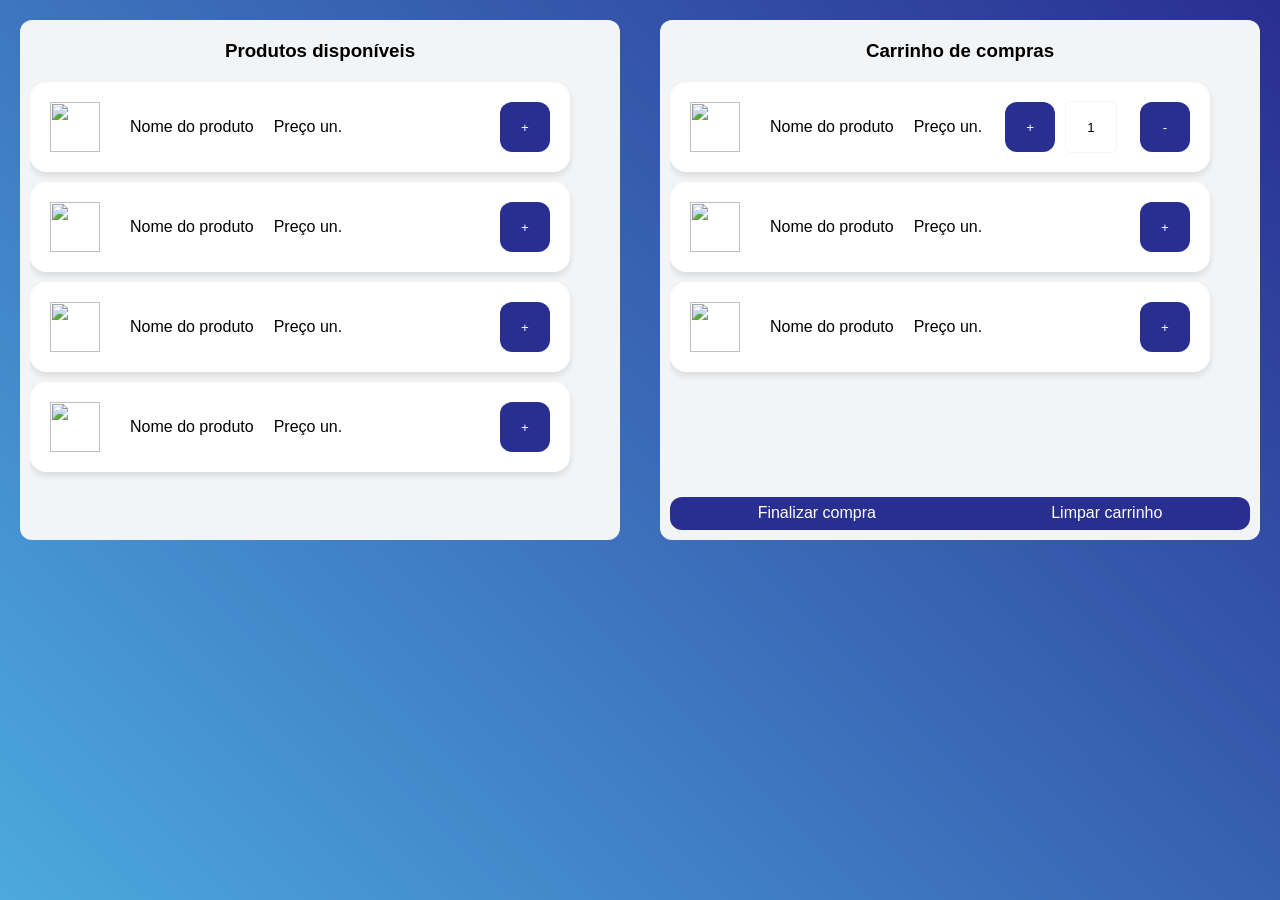
==== HTML/adicionar_produtos.html @ cd7b73a5 "Primeiro upload 1.0.0" ====
<!DOCTYPE html>
<html lang="pt-br">
<head>
    <meta charset="UTF-8">
    <meta name="viewport" content="width=device-width, initial-scale=1.0">
    <link rel="stylesheet" href="../CSS/adicionar_produto.css">
    <title>Adicionar produtos</title>
</head>
<body>

    <div class="produtos">
        <h3>Produtos disponíveis</h3>
        <div class="produtos-lista">
            <div class="produto">
                <img src="" alt="">
                <p>Nome do produto</p>
                <p>Preço un.</p>
                <button>+</button>
            </div>
            <div class="produto">
                <img src="" alt="">
                <p>Nome do produto</p>
                <p>Preço un.</p>
                <button>+</button>
            </div>
            <div class="produto">
                <img src="" alt="">
                <p>Nome do produto</p>
                <p>Preço un.</p>
                <button>+</button>
            </div>
            <div class="produto">
                <img src="" alt="">
                <p>Nome do produto</p>
                <p>Preço un.</p>
                <button>+</button>
            </div>
        </div>
    </div>

    <div class="carrinho">
        <h3>Carrinho de compras</h3>
        <div class="carrinho-lista">
            <div class="produto">
                <img src="" alt="">
                <p>Nome do produto</p>
                <p>Preço un.</p>
                <button>+</button>
                <input type="number" value="1" min="1">
                <button>-</button>
            </div>
            <div class="produto">
                <img src="" alt="">
                <p>Nome do produto</p>
                <p>Preço un.</p>
                <button>+</button>
            </div>
            <div class="produto">
                <img src="" alt="">
                <p>Nome do produto</p>
                <p>Preço un.</p>
                <button>+</button>
            </div>
        </div>
        <div class="options">
            <button>Finalizar compra</button>
            <button>Limpar carrinho</button>
        </div>
    </div>
    
</body>
</html>
---- CSS/adicionar_produto.css ----
*{
    margin: 0;
    padding: 0;
}
:root {
  --primary: #4CA9DF;
  --secondary: #292E91;
  --light-gray: #f3f4f6;
  --text: #1f2937;
}

body {
  font-family: "Segoe UI", Arial, sans-serif;
  display: flex;
  justify-content: center;
  flex-direction: row;
  background-image: linear-gradient(45deg, var(--primary), var(--secondary));
  background-repeat: no-repeat;
  height: 100vh;
}

.produtos{
    display: flex;
    flex-direction: column;
    align-items: center;
    justify-content: center;
    margin: 20px;
    height: 500px;
    width: 580px;
    background-color: var(--light-gray);
    padding: 10px;
    border-radius: 12px;
}
.produtos-lista{
    display: block;
    height: 100%;
    width: 100%;
    border-radius: 10px;
    overflow-y: scroll;
    overflow-x: hidden;
    scrollbar-color: var(--secondary) var(--light-gray);
}
.produtos h3{
    margin: 10px 10px;
}
.carrinho{
    display: flex;
    flex-direction: column;
    align-items: center;
    justify-content: center;
    margin: 20px;
    height: 500px;
    width: 580px;
    background-color: var(--light-gray);
    padding: 10px;
    border-radius: 12px;
}
.carrinho-lista{
    display: block;
    height: 100%;
    width: 100%;
    border-radius: 10px;
    overflow-y: scroll;
    overflow-x: hidden;
    scrollbar-color: var(--secondary) var(--light-gray);
    margin-bottom: 10px;
}
.carrinho h3{
    margin: 10px 10px;
}
.options{
    background-color: var(--secondary);
    color: white;
    width: 100%;
    display: flex;
    align-items: center;
    height: 40px;
    justify-content: space-around;
    border-radius: 12px;
    margin-top: auto;
}
.options button{
    background-color: transparent;
    color: white;
    border: none;
    cursor: pointer;
    font-size: 16px;
}

.produto{
    align-self: center;
    justify-self: center;
    display: flex;
    flex-direction: row;
    align-items: center;
    padding: 0 20px;
    background-color: white;
    border-radius: 16px;
    box-shadow: 0 4px 6px rgba(0, 0, 0, 0.1);
    margin: 10px 0px 10px 0px;
    height: 90px;
    width: 500px;
}
.produto input[type="number"]{
    width: 50px;
    height: 50px;
    border: 1px solid var(--light-gray);
    border-radius: 6px;
    text-align: center;
    margin: 0 10px;
    text-align: center;
}
input[type="number"]{
    -moz-appearance: textfield;
}
input[type="number"]::-webkit-inner-spin-button,
input[type="number"]::-webkit-outer-spin-button {
    -webkit-appearance: none;
    margin: 0;
}
.produto button{
    background-color: var(--secondary);
    color: white;
    border: none;
    width: 50px;
    height: 50px;
    cursor: pointer;
    border-radius: 12px;
    margin-left: auto;
}
.produto img{
    width: 50px;
    height: 50px;
    margin-right: 20px;
}
.produto p{
    margin: 0 10px;
}
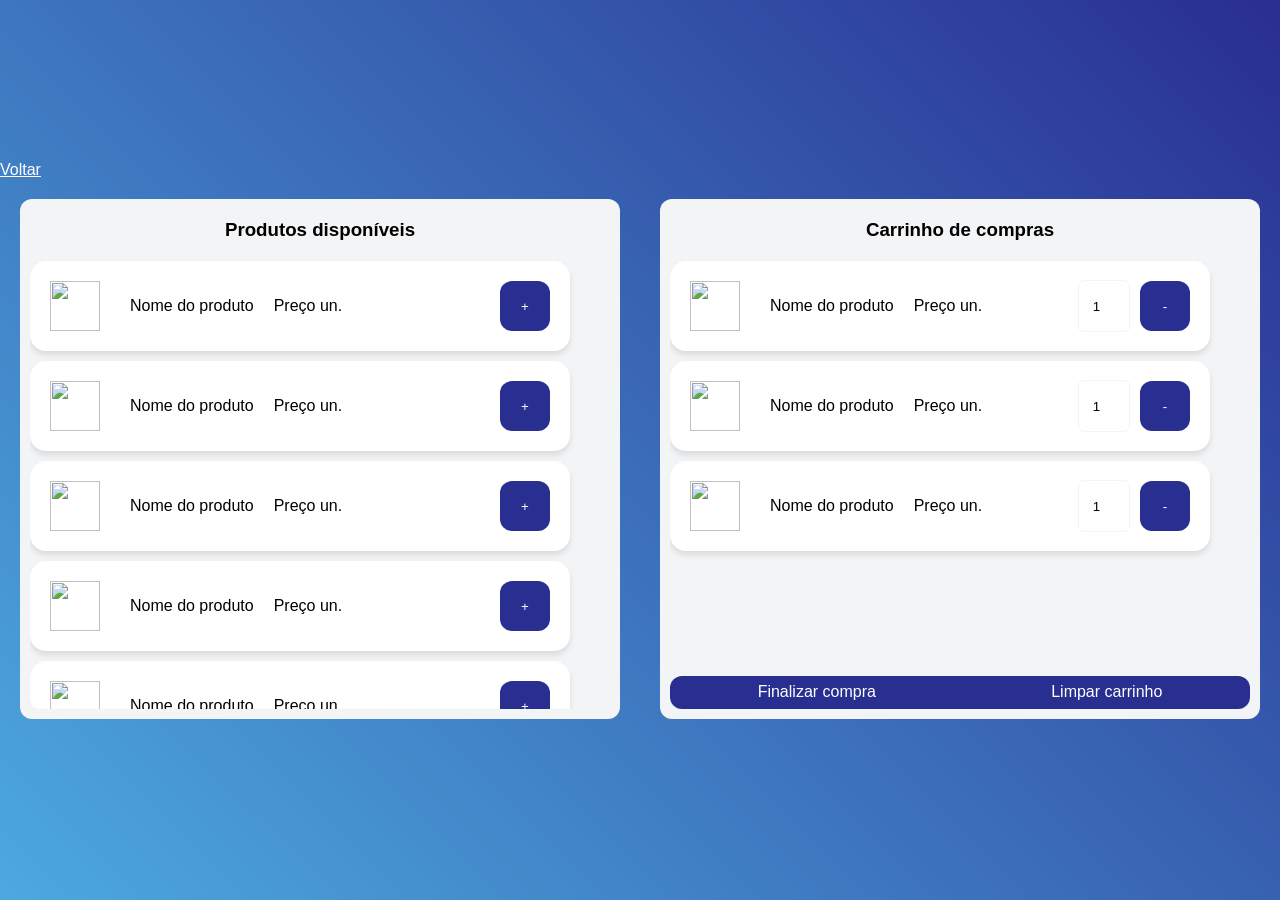
==== commit 58052b82: "Add files via upload" ====
--- a/HTML/adicionar_produtos.html
+++ b/HTML/adicionar_produtos.html
@@ -8,63 +8,92 @@
 </head>
 <body>
 
-    <div class="produtos">
-        <h3>Produtos disponíveis</h3>
-        <div class="produtos-lista">
-            <div class="produto">
-                <img src="" alt="">
-                <p>Nome do produto</p>
-                <p>Preço un.</p>
-                <button>+</button>
-            </div>
-            <div class="produto">
-                <img src="" alt="">
-                <p>Nome do produto</p>
-                <p>Preço un.</p>
-                <button>+</button>
-            </div>
-            <div class="produto">
-                <img src="" alt="">
-                <p>Nome do produto</p>
-                <p>Preço un.</p>
-                <button>+</button>
-            </div>
-            <div class="produto">
-                <img src="" alt="">
-                <p>Nome do produto</p>
-                <p>Preço un.</p>
-                <button>+</button>
+    <a href="../index.html" class="back">Voltar</a>
+
+    <div class="main">
+        <div class="produtos">
+            <h3>Produtos disponíveis</h3>
+            <div class="produtos-lista">
+                <div class="produto">
+                    <img src="" alt="">
+                    <p>Nome do produto</p>
+                    <p>Preço un.</p>
+                    <button class="add">+</button>
+                </div>
+                <div class="produto">
+                    <img src="" alt="">
+                    <p>Nome do produto</p>
+                    <p>Preço un.</p>
+                    <button class="add">+</button>
+                </div>
+                <div class="produto">
+                    <img src="" alt="">
+                    <p>Nome do produto</p>
+                    <p>Preço un.</p>
+                    <button class="add">+</button>
+                </div>
+                <div class="produto">
+                    <img src="" alt="">
+                    <p>Nome do produto</p>
+                    <p>Preço un.</p>
+                    <button class="add">+</button>
+                </div>
+                <div class="produto">
+                    <img src="" alt="">
+                    <p>Nome do produto</p>
+                    <p>Preço un.</p>
+                    <button class="add">+</button>
+                </div>
+                <div class="produto">
+                    <img src="" alt="">
+                    <p>Nome do produto</p>
+                    <p>Preço un.</p>
+                    <button class="add">+</button>
+                </div>
+                <div class="produto">
+                    <img src="" alt="">
+                    <p>Nome do produto</p>
+                    <p>Preço un.</p>
+                    <button class="add">+</button>
+                </div>
+                <div class="produto">
+                    <img src="" alt="">
+                    <p>Nome do produto</p>
+                    <p>Preço un.</p>
+                    <button class="add">+</button>
+                </div>
             </div>
         </div>
-    </div>
 
-    <div class="carrinho">
-        <h3>Carrinho de compras</h3>
-        <div class="carrinho-lista">
-            <div class="produto">
-                <img src="" alt="">
-                <p>Nome do produto</p>
-                <p>Preço un.</p>
-                <button>+</button>
-                <input type="number" value="1" min="1">
-                <button>-</button>
+        <div class="carrinho">
+            <h3>Carrinho de compras</h3>
+            <div class="carrinho-lista">
+                <div class="produto">
+                    <img src="" alt="">
+                    <p>Nome do produto</p>
+                    <p>Preço un.</p>
+                    <input type="number" value="1" min="1">
+                    <button class="remove">-</button>
+                </div>
+                <div class="produto">
+                    <img src="" alt="">
+                    <p>Nome do produto</p>
+                    <p>Preço un.</p>
+                    <input type="number" value="1" min="1">
+                    <button class="remove">-</button>
+                </div>
+                <div class="produto">
+                    <img src="" alt="">
+                    <p>Nome do produto</p>
+                    <p>Preço un.</p>
+                    <input type="number" value="1" min="1">
+                    <button class="remove">-</button>
+                </div>
             </div>
-            <div class="produto">
-                <img src="" alt="">
-                <p>Nome do produto</p>
-                <p>Preço un.</p>
-                <button>+</button>
+            <div class="options">
+                <button>Finalizar compra</button>
+                <button>Limpar carrinho</button>
             </div>
-            <div class="produto">
-                <img src="" alt="">
-                <p>Nome do produto</p>
-                <p>Preço un.</p>
-                <button>+</button>
-            </div>
-        </div>
-        <div class="options">
-            <button>Finalizar compra</button>
-            <button>Limpar carrinho</button>
         </div>
     </div>
     
--- a/CSS/adicionar_produto.css
+++ b/CSS/adicionar_produto.css
@@ -13,12 +13,20 @@
   font-family: "Segoe UI", Arial, sans-serif;
   display: flex;
   justify-content: center;
-  flex-direction: row;
+  flex-direction: column;
   background-image: linear-gradient(45deg, var(--primary), var(--secondary));
   background-repeat: no-repeat;
   height: 100vh;
 }
 
+.back{
+    color: white;
+}
+.main{
+    display: flex;
+    align-items: center;
+    justify-content: center;
+}
 .produtos{
     display: flex;
     flex-direction: column;
@@ -109,16 +117,17 @@
     text-align: center;
     margin: 0 10px;
     text-align: center;
+    margin-left: auto;
 }
-input[type="number"]{
-    -moz-appearance: textfield;
+.produto img{
+    width: 50px;
+    height: 50px;
+    margin-right: 20px;
 }
-input[type="number"]::-webkit-inner-spin-button,
-input[type="number"]::-webkit-outer-spin-button {
-    -webkit-appearance: none;
-    margin: 0;
+.produto p{
+    margin: 0 10px;
 }
-.produto button{
+.add{
     background-color: var(--secondary);
     color: white;
     border: none;
@@ -128,11 +137,12 @@
     border-radius: 12px;
     margin-left: auto;
 }
-.produto img{
+.remove{
+    background-color: var(--secondary);
+    color: white;
+    border: none;
     width: 50px;
     height: 50px;
-    margin-right: 20px;
-}
-.produto p{
-    margin: 0 10px;
+    cursor: pointer;
+    border-radius: 12px;
 }
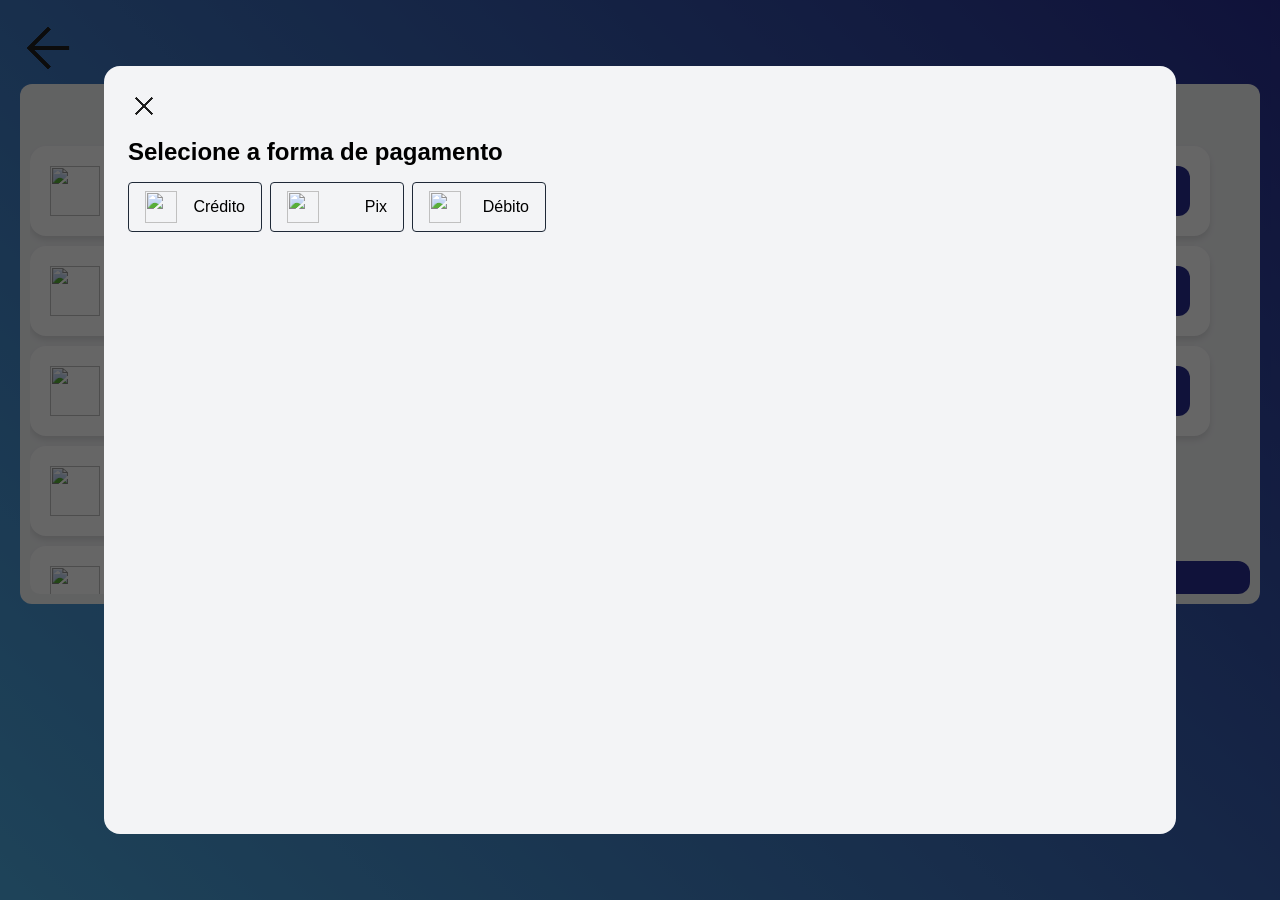
==== commit c1a7029f: "Add files via upload" ====
--- a/HTML/adicionar_produtos.html
+++ b/HTML/adicionar_produtos.html
@@ -8,7 +8,33 @@
 </head>
 <body>
 
-    <a href="../index.html" class="back">Voltar</a>
+    <div class="base">
+        <div class="payment">
+            <button class="close"><img src="../IMAGES/fechar.png"></button>
+
+            <h2>Selecione a forma de pagamento</h2>
+
+            <div class="cards">
+               <div class="card">
+                    <img src="">
+                    <p>Crédito</p>
+                </div>
+
+                <div class="card">
+                    <img src="">
+                    <p>Pix</p>
+                </div>
+
+                <div class="card">
+                    <img src="">
+                    <p>Débito</p>
+                </div> 
+            </div>
+            
+        </div>
+    </div>
+
+    <a href="../index.html" class="back"><img src="../IMAGES/voltar.png" alt=""></a>
 
     <div class="main">
         <div class="produtos">
--- a/CSS/adicionar_produto.css
+++ b/CSS/adicionar_produto.css
@@ -12,20 +12,78 @@
 body {
   font-family: "Segoe UI", Arial, sans-serif;
   display: flex;
-  justify-content: center;
   flex-direction: column;
   background-image: linear-gradient(45deg, var(--primary), var(--secondary));
   background-repeat: no-repeat;
   height: 100vh;
 }
 
+.base{
+    background-color: rgba(0, 0, 0, 0.6);
+    position: absolute;
+    display: flex;
+    top: 50%;
+    left: 50%;
+    transform: translate(-50%, -50%);
+    width: 100vw;
+    height: 100vh;
+    z-index: 999;
+
+}
+.payment{
+    background-color: var(--light-gray);
+    position: absolute;
+    display: flex;
+    top: 50%;
+    left: 50%;
+    transform: translate(-50%, -50%);
+    width: 80vw;
+    height: 80vh;
+    border-radius: 16px;
+    display: flex;
+    flex-direction: column;
+    padding: 24px;
+}
+.close{
+    width: 32px;
+    height: 32px;
+    background-color: var(--light-gray);
+    margin-bottom: 16px;
+    border: none;
+    cursor: pointer;
+}
+.cards{
+    display: flex;
+    flex-direction: row;
+    gap: 8px;
+    margin: 16px 0;
+}
+.card{
+    width: 100px;
+    padding: 8px 16px;
+    border: 1px solid var(--text);
+    border-radius: 4px;
+    display: flex;
+    align-items: center;
+    justify-content: space-between;
+}
+.card img{
+    width: 32px;
+    height: 32px;
+}
+
 .back{
-    color: white;
+    position: fixed;
+    color: white;
+    width: 64px;
+    height: 64px;
+    margin: 16px;
 }
 .main{
     display: flex;
     align-items: center;
     justify-content: center;
+    margin-top: 5%;
 }
 .produtos{
     display: flex;
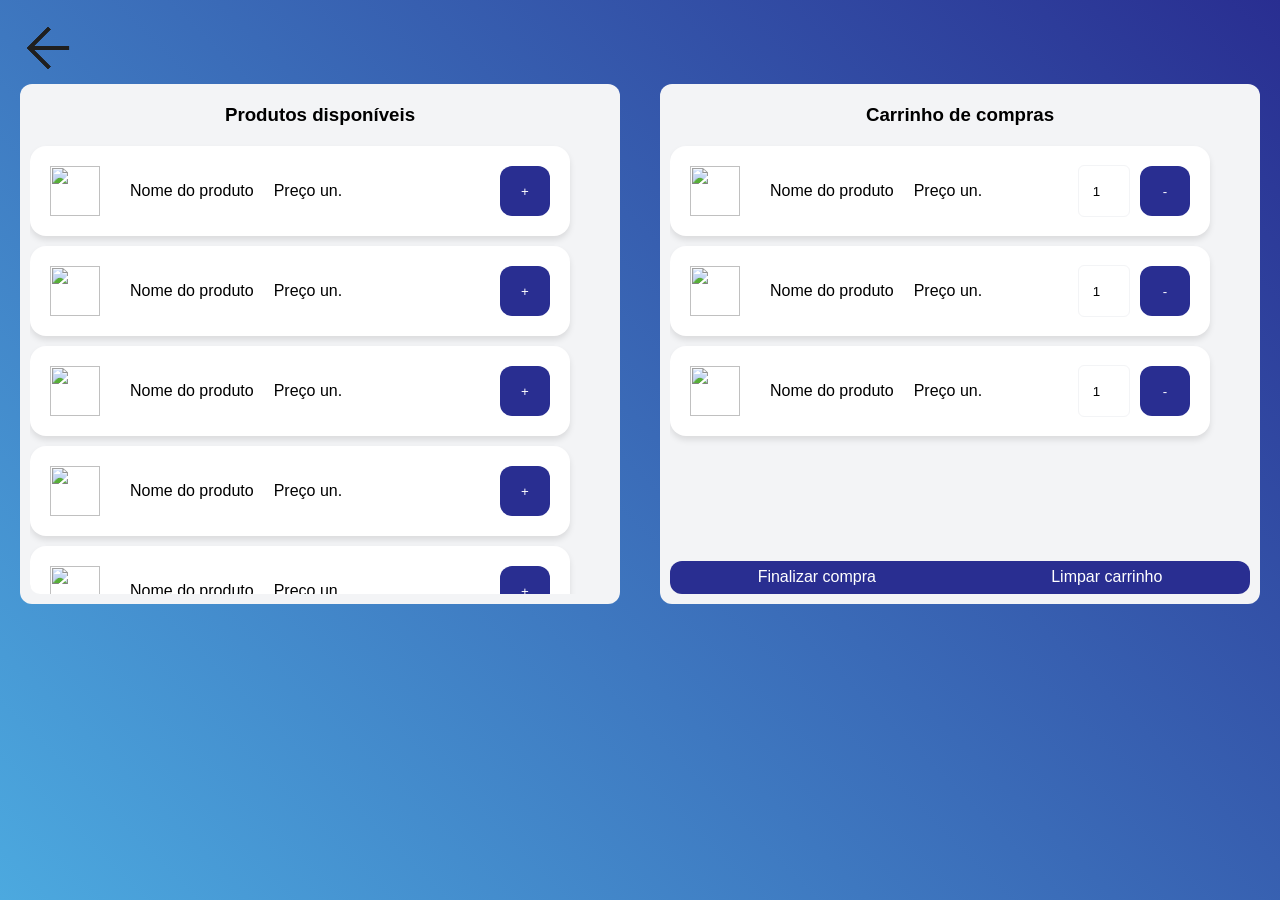
==== commit df222a4f: "Add files via upload" ====
--- a/HTML/adicionar_produtos.html
+++ b/HTML/adicionar_produtos.html
@@ -10,7 +10,7 @@
 
     <div class="base">
         <div class="payment">
-            <button class="close"><img src="../IMAGES/fechar.png"></button>
+            <button class="close" onclick="Fechar_Pagamento()"><img src="../IMAGES/fechar.png"></button>
 
             <h2>Selecione a forma de pagamento</h2>
 
@@ -117,11 +117,25 @@
                 </div>
             </div>
             <div class="options">
-                <button>Finalizar compra</button>
+                <button onclick="Selecionar_Pagamento()">Finalizar compra</button>
                 <button>Limpar carrinho</button>
             </div>
         </div>
     </div>
+
+    <script>
+
+        function Fechar_Pagamento() {
+            const tela = document.querySelector(".base");
+            tela.style.display = "none";
+        }
+
+        function Selecionar_Pagamento() {
+            const tela = document.querySelector(".base");
+            tela.style.display = "flex";
+        }
+
+    </script>
     
 </body>
 </html>
--- a/CSS/adicionar_produto.css
+++ b/CSS/adicionar_produto.css
@@ -21,7 +21,7 @@
 .base{
     background-color: rgba(0, 0, 0, 0.6);
     position: absolute;
-    display: flex;
+    display: none;
     top: 50%;
     left: 50%;
     transform: translate(-50%, -50%);
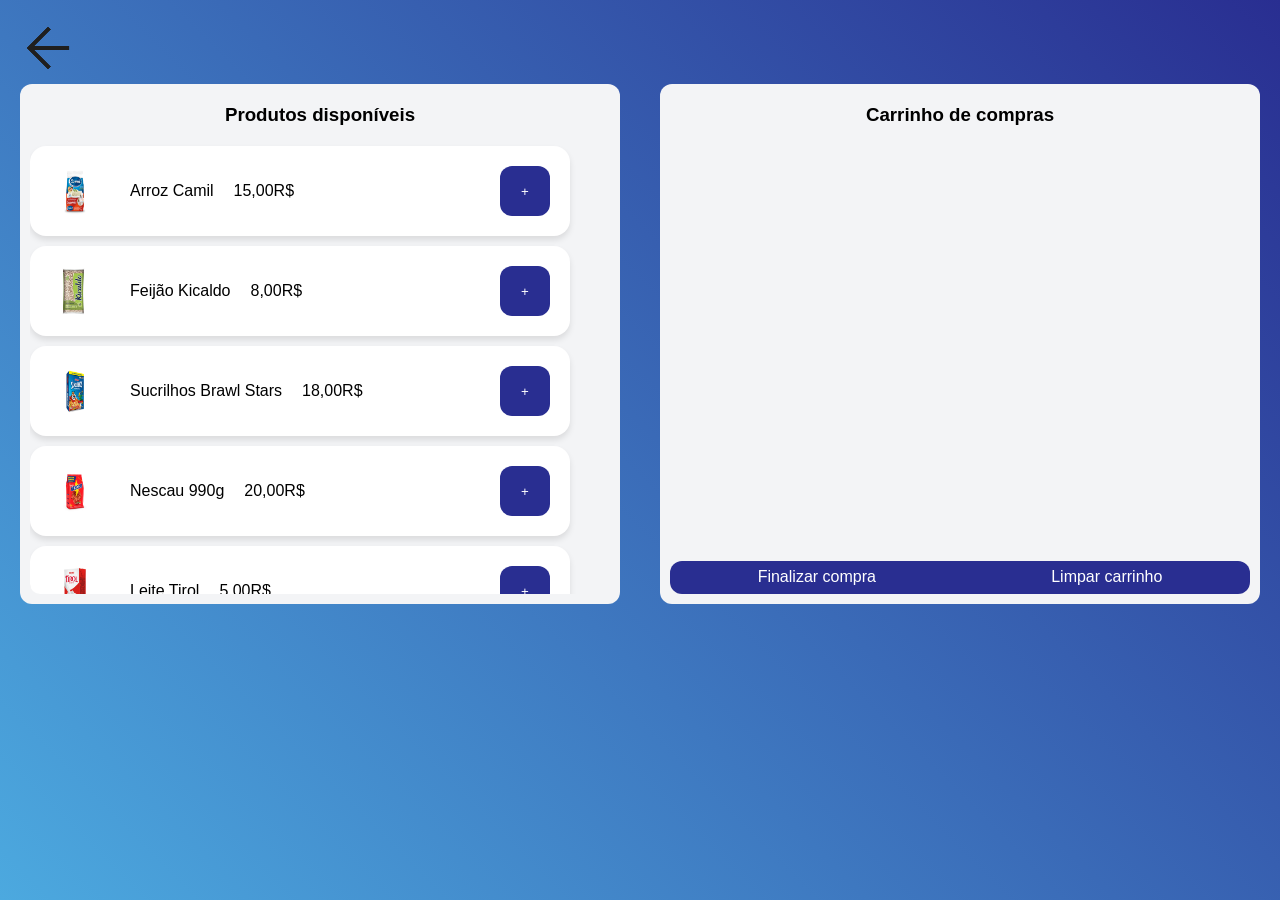
==== commit f7113002: "realização do js do projeto" ====
--- a/HTML/adicionar_produtos.html
+++ b/HTML/adicionar_produtos.html
@@ -30,6 +30,8 @@
                     <p>Débito</p>
                 </div> 
             </div>
+
+            <button onclick="Finalizar_Compra()" class="confirm">Confirmar</button>
             
         </div>
     </div>
@@ -41,52 +43,34 @@
             <h3>Produtos disponíveis</h3>
             <div class="produtos-lista">
                 <div class="produto">
-                    <img src="" alt="">
-                    <p>Nome do produto</p>
-                    <p>Preço un.</p>
-                    <button class="add">+</button>
+                    <img src="../IMAGES/1.png">
+                    <p>Arroz Camil</p>
+                    <p>15,00R$</p>
+                    <button onclick="Add('Arroz Camil', '15,00R$', '../IMAGES/1.png')" class="add">+</button>
                 </div>
                 <div class="produto">
-                    <img src="" alt="">
-                    <p>Nome do produto</p>
-                    <p>Preço un.</p>
-                    <button class="add">+</button>
+                    <img src="../IMAGES/2.png">
+                    <p>Feijão Kicaldo</p>
+                    <p>8,00R$</p>
+                    <button onclick="Add('Feijão Kicaldo', '8,00R$', '../IMAGES/2.png')" class="add">+</button>
                 </div>
                 <div class="produto">
-                    <img src="" alt="">
-                    <p>Nome do produto</p>
-                    <p>Preço un.</p>
-                    <button class="add">+</button>
+                    <img src="../IMAGES/3.png" alt="">
+                    <p>Sucrilhos Brawl Stars</p>
+                    <p>18,00R$</p>
+                    <button onclick="Add('Sucrilhos Brawl Stars', '18,00R$', '../IMAGES/3.png')" class="add">+</button>
                 </div>
                 <div class="produto">
-                    <img src="" alt="">
-                    <p>Nome do produto</p>
-                    <p>Preço un.</p>
-                    <button class="add">+</button>
+                    <img src="../IMAGES/4.png">
+                    <p>Nescau 990g</p>
+                    <p>20,00R$</p>
+                    <button onclick="Add('Nescau 990g', '20,00R$', '../IMAGES/4.png')" class="add">+</button>
                 </div>
                 <div class="produto">
-                    <img src="" alt="">
-                    <p>Nome do produto</p>
-                    <p>Preço un.</p>
-                    <button class="add">+</button>
-                </div>
-                <div class="produto">
-                    <img src="" alt="">
-                    <p>Nome do produto</p>
-                    <p>Preço un.</p>
-                    <button class="add">+</button>
-                </div>
-                <div class="produto">
-                    <img src="" alt="">
-                    <p>Nome do produto</p>
-                    <p>Preço un.</p>
-                    <button class="add">+</button>
-                </div>
-                <div class="produto">
-                    <img src="" alt="">
-                    <p>Nome do produto</p>
-                    <p>Preço un.</p>
-                    <button class="add">+</button>
+                    <img src="../IMAGES/5.png">
+                    <p>Leite Tirol</p>
+                    <p>5,00R$</p>
+                    <button onclick="Add('Leite Tirol', '5,00R$', '../IMAGES/5.png')" class="add">+</button>
                 </div>
             </div>
         </div>
@@ -94,48 +78,15 @@
         <div class="carrinho">
             <h3>Carrinho de compras</h3>
             <div class="carrinho-lista">
-                <div class="produto">
-                    <img src="" alt="">
-                    <p>Nome do produto</p>
-                    <p>Preço un.</p>
-                    <input type="number" value="1" min="1">
-                    <button class="remove">-</button>
-                </div>
-                <div class="produto">
-                    <img src="" alt="">
-                    <p>Nome do produto</p>
-                    <p>Preço un.</p>
-                    <input type="number" value="1" min="1">
-                    <button class="remove">-</button>
-                </div>
-                <div class="produto">
-                    <img src="" alt="">
-                    <p>Nome do produto</p>
-                    <p>Preço un.</p>
-                    <input type="number" value="1" min="1">
-                    <button class="remove">-</button>
-                </div>
             </div>
             <div class="options">
                 <button onclick="Selecionar_Pagamento()">Finalizar compra</button>
-                <button>Limpar carrinho</button>
+                <button onclick="Limpar_Carrinho()">Limpar carrinho</button>
             </div>
         </div>
     </div>
 
-    <script>
-
-        function Fechar_Pagamento() {
-            const tela = document.querySelector(".base");
-            tela.style.display = "none";
-        }
-
-        function Selecionar_Pagamento() {
-            const tela = document.querySelector(".base");
-            tela.style.display = "flex";
-        }
-
-    </script>
+    <script src="../JAVASCRIPT/adicionar_produtos.js"></script>
     
 </body>
 </html>
--- a/CSS/adicionar_produto.css
+++ b/CSS/adicionar_produto.css
@@ -61,15 +61,39 @@
 .card{
     width: 100px;
     padding: 8px 16px;
-    border: 1px solid var(--text);
+    border: 2px solid var(--text);
     border-radius: 4px;
     display: flex;
     align-items: center;
     justify-content: space-between;
+    cursor: pointer;
+    transition: 0.3s ease;
 }
 .card img{
     width: 32px;
     height: 32px;
+}
+.card:hover{
+    transform: scale(1.1);
+}
+.selecionado{
+    border: 2px solid var(--secondary);
+}
+.confirm{
+    width: 100px;
+    height: 32px;
+    background-color: var(--primary);
+    border: 1px solid var(--primary);
+    border-radius: 10px;
+    font-weight: bold;
+    color: var(--light-gray);
+    transition: 0.3s ease;
+    cursor: pointer;
+}
+.confirm:hover{
+    transform: scale(1.1);
+    background-color: var(--secondary);
+    border: 1px solid var(--secondary);
 }
 
 .back{
